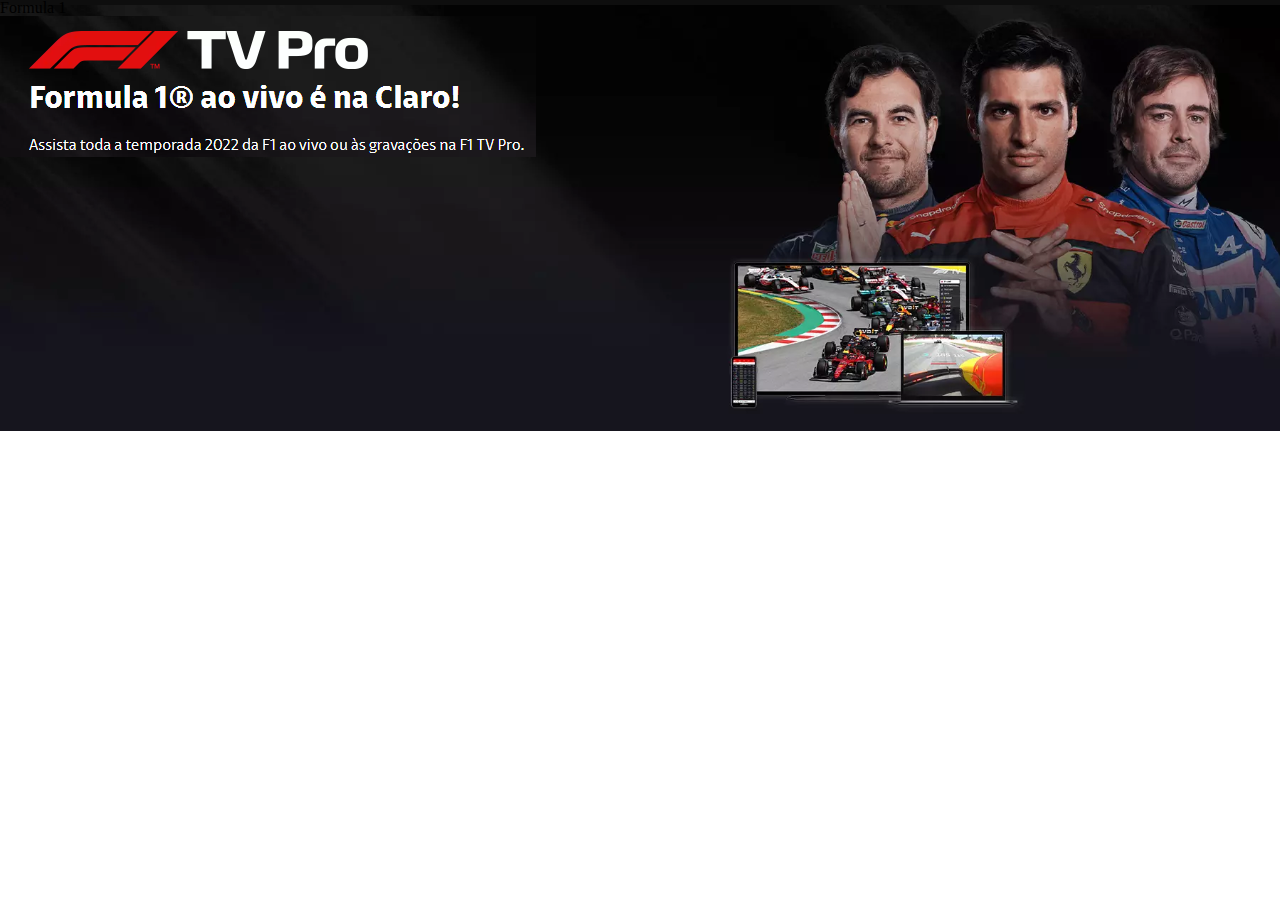
==== index.html @ ec315276 "meu primeiro commit" ====
<!DOCTYPE html>
<html lang="pt-br">
<head>
    <meta charset="UTF-8">
    <meta http-equiv="X-UA-Compatible" content="IE=edge">
    <meta name="viewport" content="width=device-width, initial-scale=1.0">
    <title>F1 TV PRO</title>
    <link href="style.css" rel="stylesheet">
    <link href="reset.css" rel="stylesheet">
</head>

<body>
    <section class="container principal">
        <h1>Formula 1</h1>
        <img src="img/logo.png" alt="O logo da F1 TV PRO">
    </section>

    
</body>
</html>
---- style.css ----
:root {
    --branco-principal: #ffffff;
    --amarelo-principal: #FFD700;
    --vermelho-principal: #FF0000;
}

* {
    margin: 0;
    padding: 0;
}

.principal {
    background-image: url("img/background.png");
    background-repeat: no-repeat;
}

.container {
    height: 100vh;
}
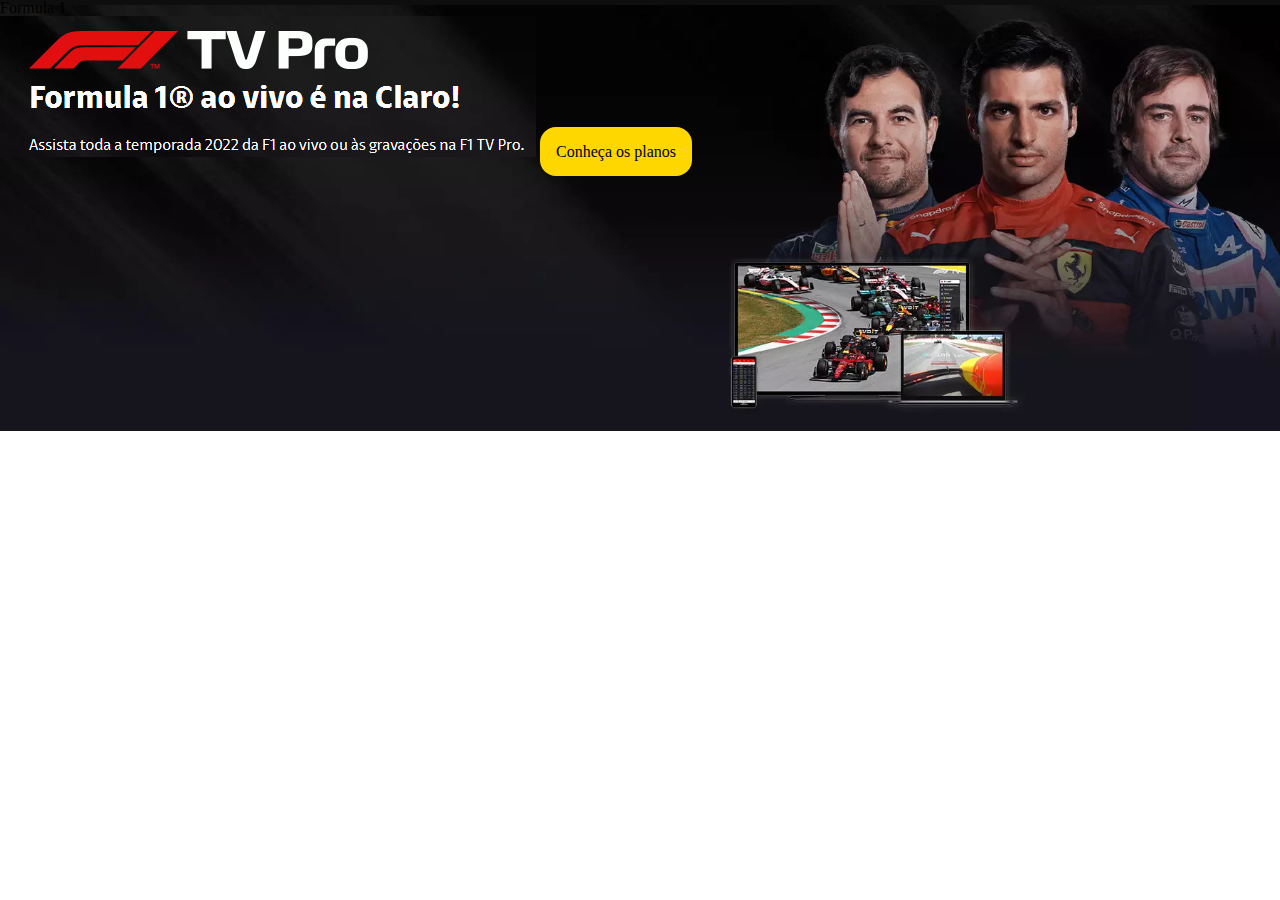
==== commit 1f591759: "Criando primeira section" ====
--- a/index.html
+++ b/index.html
@@ -13,6 +13,7 @@
     <section class="container principal">
         <h1>Formula 1</h1>
         <img src="img/logo.png" alt="O logo da F1 TV PRO">
+        <a href="https://www.formula1.com/en/subscribe-to-f1-tv.html#pt-BR" class="container__botao">Conheça os planos</a>
     </section>
 
     
--- a/style.css
+++ b/style.css
@@ -2,6 +2,7 @@
     --branco-principal: #ffffff;
     --amarelo-principal: #FFD700;
     --vermelho-principal: #FF0000;
+    --preto-principal: #000000;
 }
 
 * {
@@ -16,4 +17,11 @@
 
 .container {
     height: 100vh;
+}
+
+.container__botao {
+    background-color: var(--amarelo-principal);
+    border-radius: 16px;
+    padding: 1em;
+    color: var(--preto-principal);
 }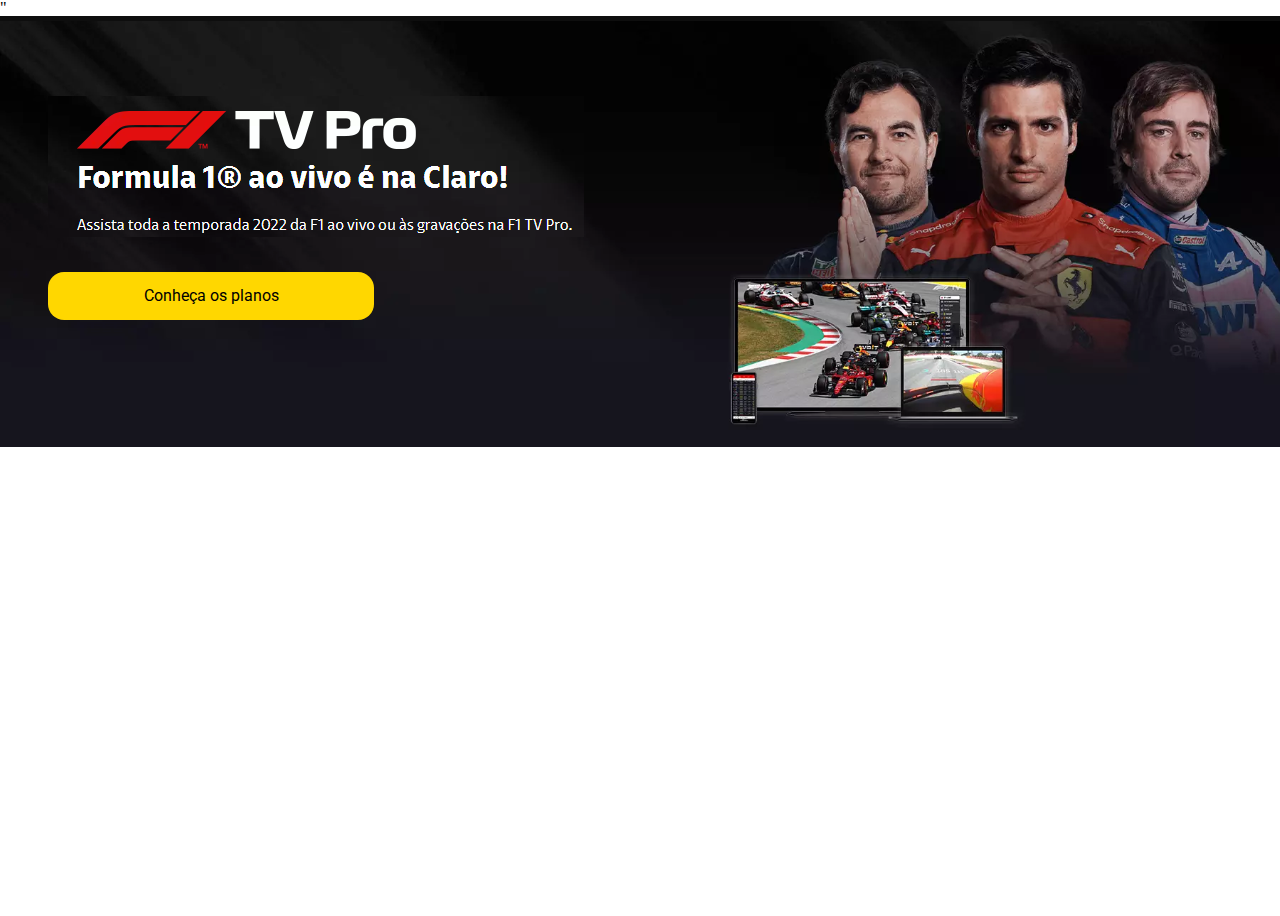
==== commit 93b457ae: "Concluindo primeira Section" ====
--- a/index.html
+++ b/index.html
@@ -7,13 +7,17 @@
     <title>F1 TV PRO</title>
     <link href="style.css" rel="stylesheet">
     <link href="reset.css" rel="stylesheet">
+    <link rel="preconnect" href="https://fonts.googleapis.com">
+    <link rel="preconnect" href="https://fonts.gstatic.com" crossorigin>
+    <link href="https://fonts.googleapis.com/css2?family=Roboto:wght@400;700&display=swap" rel="stylesheet">"
 </head>
 
 <body>
     <section class="container principal">
-        <h1>Formula 1</h1>
-        <img src="img/logo.png" alt="O logo da F1 TV PRO">
-        <a href="https://www.formula1.com/en/subscribe-to-f1-tv.html#pt-BR" class="container__botao">Conheça os planos</a>
+        <div class="container__caixa">            
+            <img src="img/logo.png" alt="O logo da F1 TV PRO" class="container__imagem">
+            <a href="https://www.formula1.com/en/subscribe-to-f1-tv.html#pt-BR" class="container__botao">Conheça os planos</a>
+        </div>
     </section>
 
     
--- a/style.css
+++ b/style.css
@@ -3,6 +3,7 @@
     --amarelo-principal: #FFD700;
     --vermelho-principal: #FF0000;
     --preto-principal: #000000;
+    --fonte-principal: 'Roboto';
 }
 
 * {
@@ -13,10 +14,13 @@
 .principal {
     background-image: url("img/background.png");
     background-repeat: no-repeat;
+    text-align: center;
 }
 
 .container {
     height: 100vh;
+    display: grid;
+    grid-template-columns: 33% 33% 33%;
 }
 
 .container__botao {
@@ -24,4 +28,19 @@
     border-radius: 16px;
     padding: 1em;
     color: var(--preto-principal);
+    display: block;
+    font-family: var(--fonte-principal);
+    font-size: 16px;
+    font-weight: 400;
+    text-decoration: none;
+}
+
+
+
+.container__imagem {
+    margin: 5em 0 2em 0;
+}
+
+.container__caixa {
+    margin: 0 3em;
 }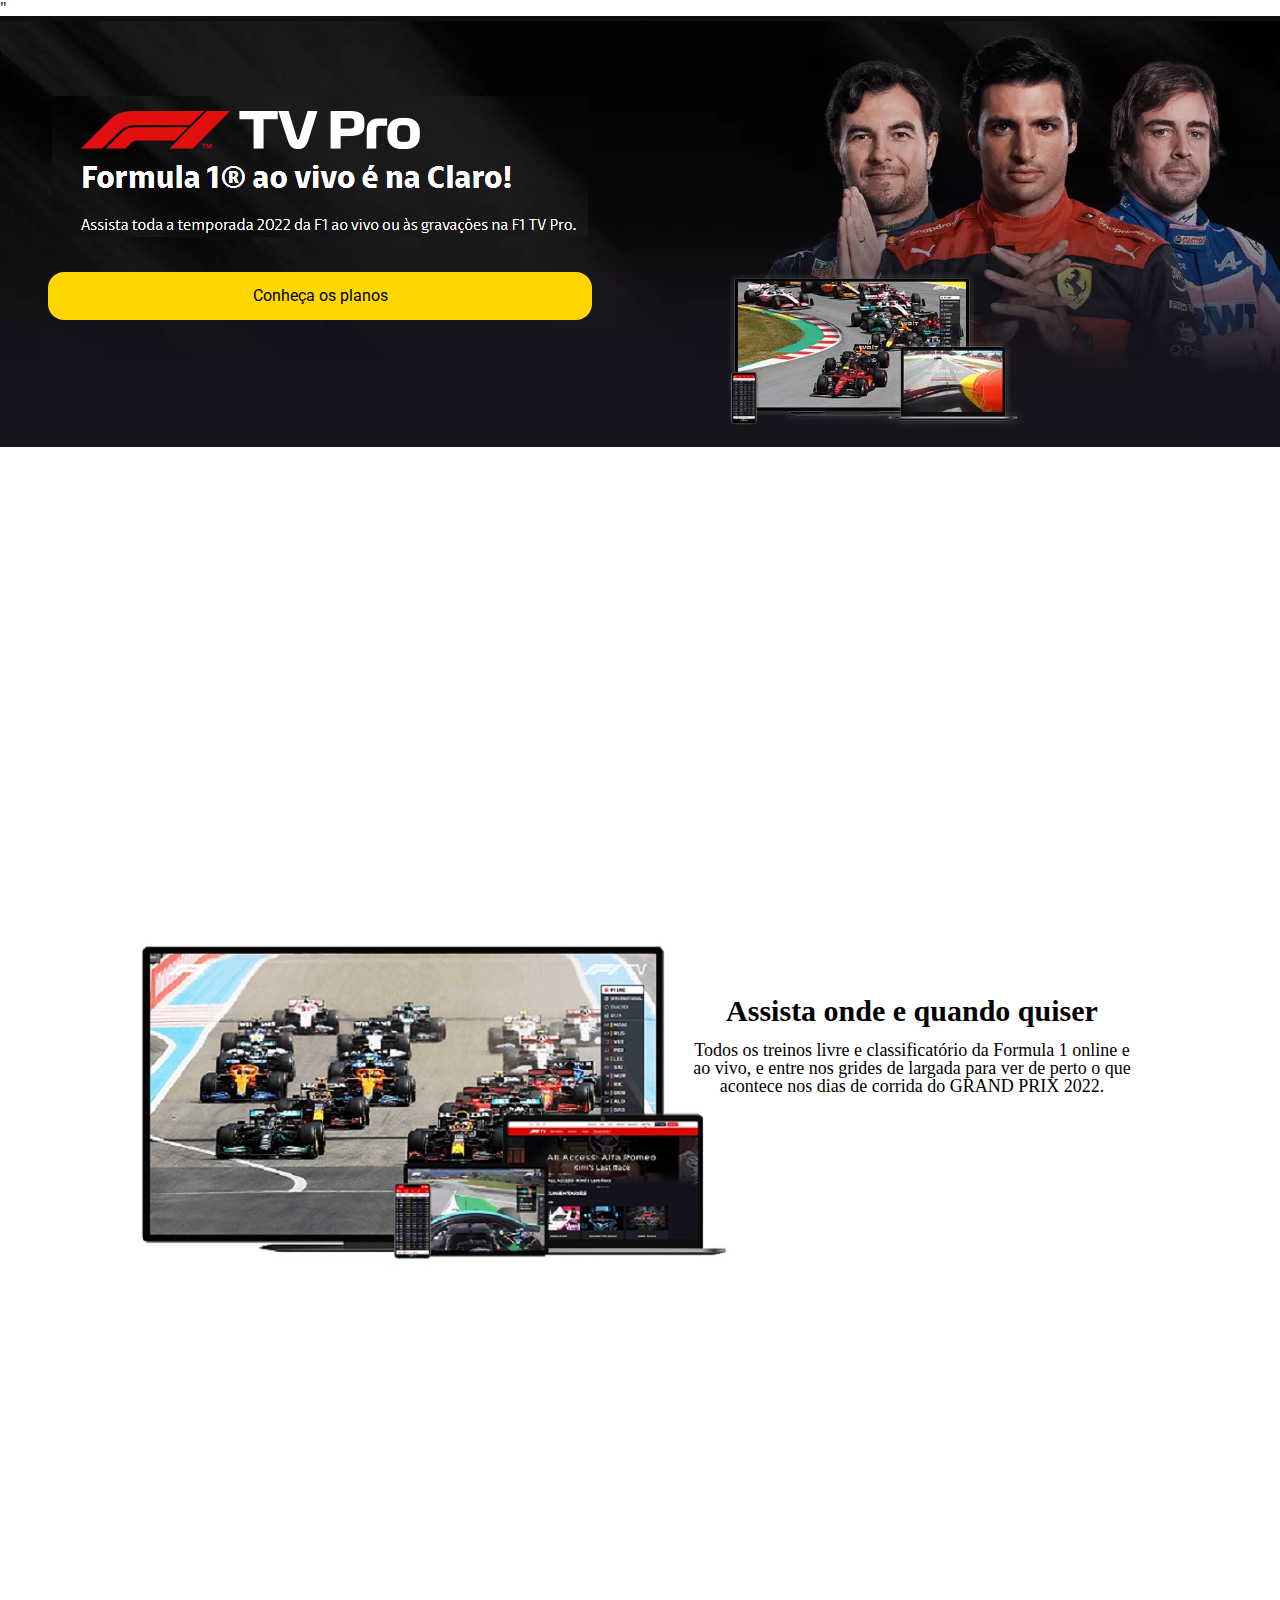
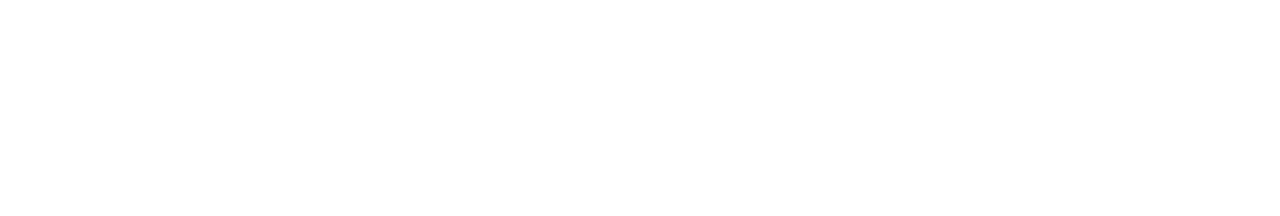
==== commit ec1061de: "Construindo a segunda Section" ====
--- a/index.html
+++ b/index.html
@@ -20,6 +20,14 @@
         </div>
     </section>
 
+    <section class="container secundario">
+        <img src="img/devices.jpg" alt="Devices abertos com F1 TV PRO" class="secundario__imagem">
+        <div class="container__descricao">
+            <h2 class="descricao__titulo">Assista onde e quando quiser</h2>
+            <p class="descricao__texto">Todos os treinos livre e classificatório da Formula 1 online e ao vivo, e entre nos grides de largada para ver de perto o que acontece nos dias de corrida do GRAND PRIX 2022.</p>
+        </div>
+    </section>
+
     
 </body>
 </html>--- a/style.css
+++ b/style.css
@@ -20,7 +20,7 @@
 .container {
     height: 100vh;
     display: grid;
-    grid-template-columns: 33% 33% 33%;
+    grid-template-columns: 50% 50%;
 }
 
 .container__botao {
@@ -43,4 +43,29 @@
 
 .container__caixa {
     margin: 0 3em;
-}+}
+
+.secudario__imagem {
+    width: 80%;
+}
+
+.secundario {
+    margin: 0 6em;
+    text-align: center;
+}
+
+.descricao__titulo {
+    font-weight: 700;
+    font-size: 30px;
+    margin-bottom: 0.5em;
+}
+
+.descricao__texto {
+    font-weight: 400;
+    font-size: 18px;
+}
+
+.container__descricao {
+    margin: 5em 3em; 
+}
+
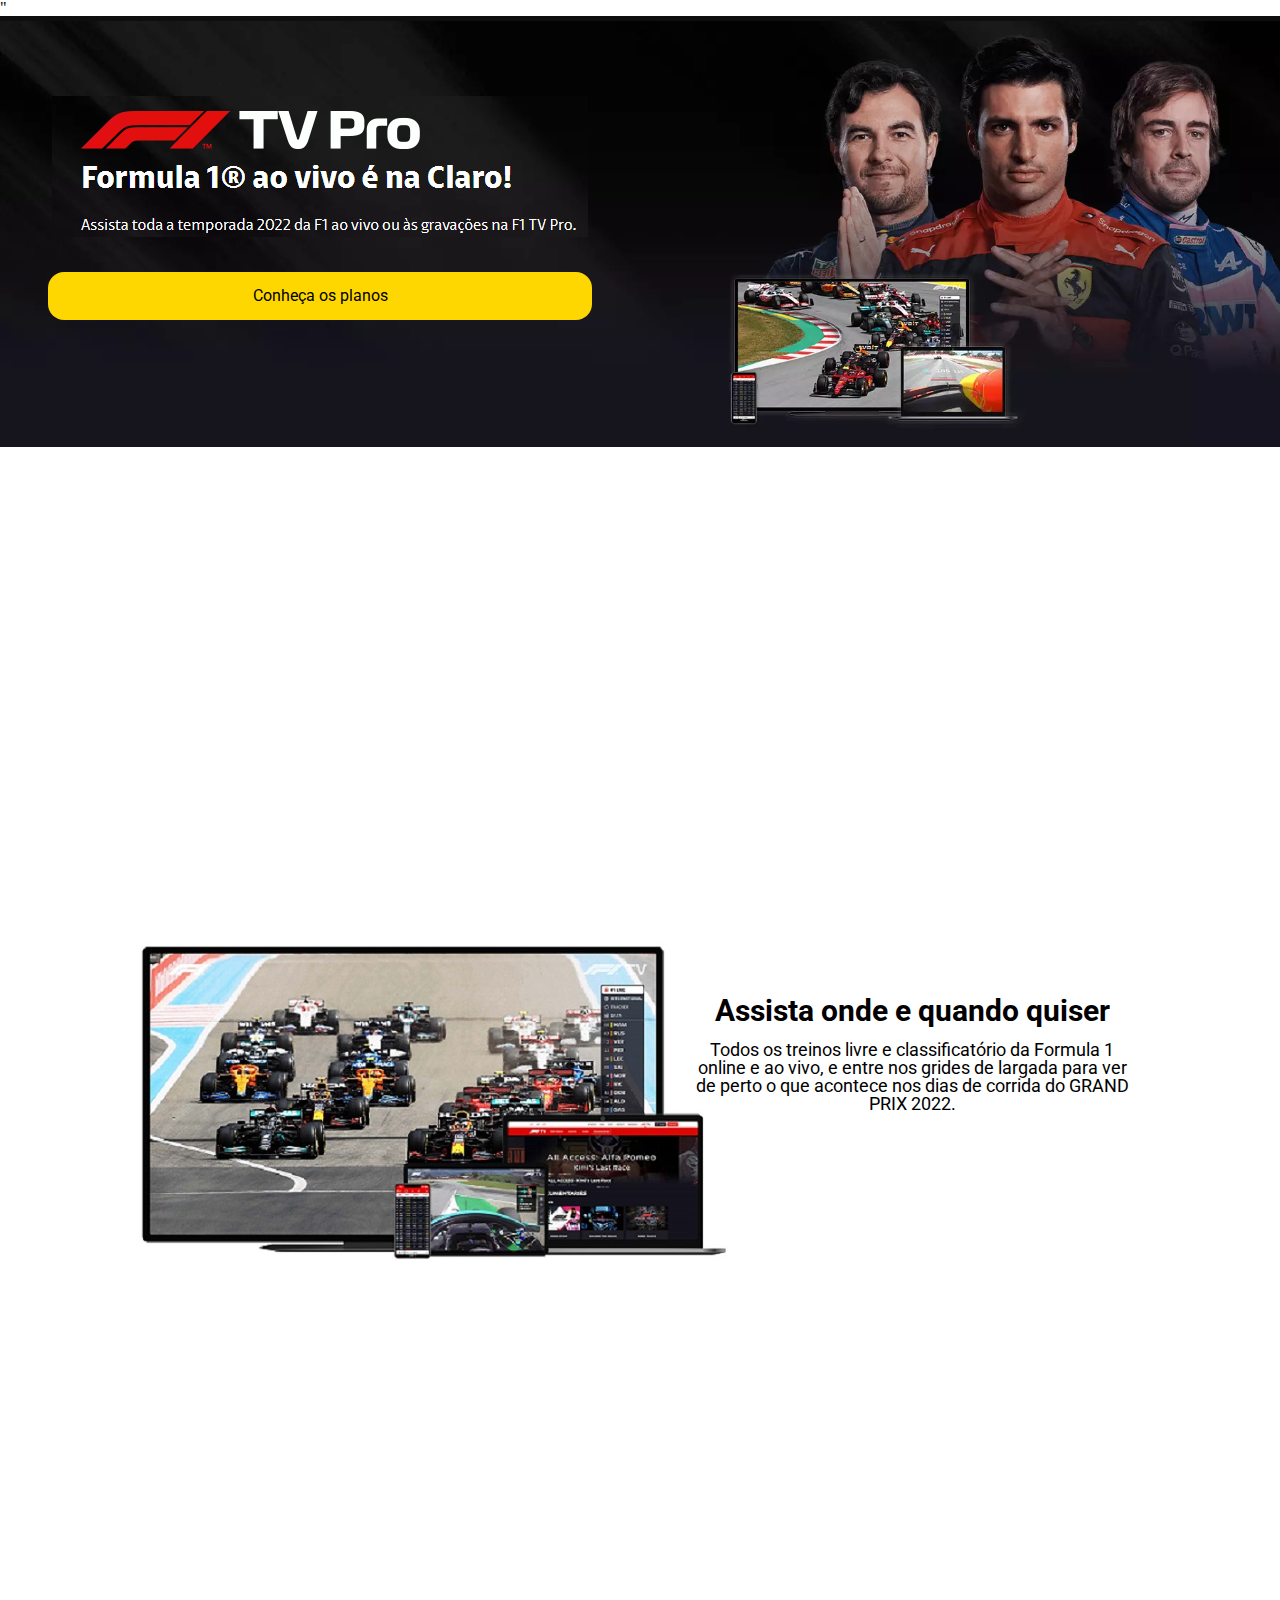
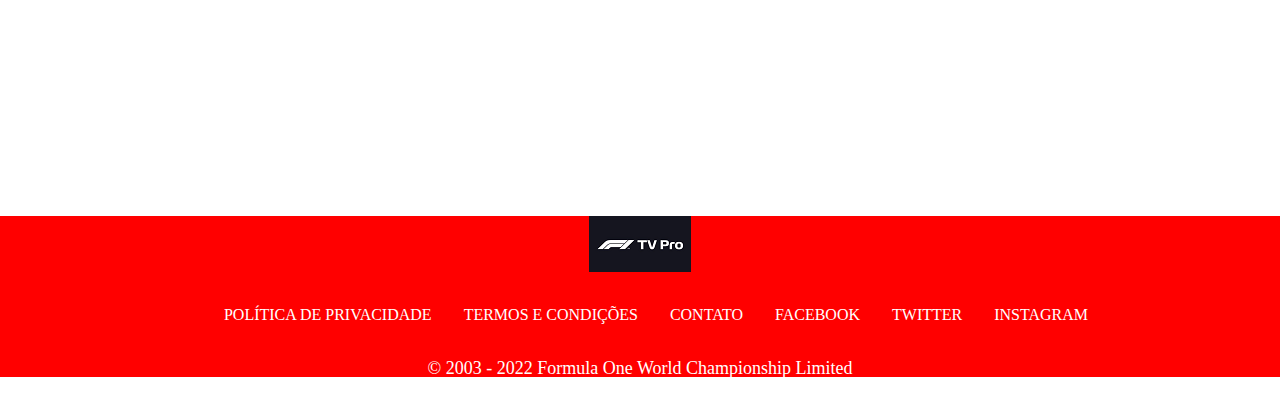
==== commit a1489b2a: "Adicionando novo arquivo img, e concluido a página" ====
--- a/index.html
+++ b/index.html
@@ -14,19 +14,50 @@
 
 <body>
     <section class="container principal">
+
         <div class="container__caixa">            
             <img src="img/logo.png" alt="O logo da F1 TV PRO" class="container__imagem">
             <a href="https://www.formula1.com/en/subscribe-to-f1-tv.html#pt-BR" class="container__botao">Conheça os planos</a>
         </div>
+
     </section>
 
     <section class="container secundario">
+
         <img src="img/devices.jpg" alt="Devices abertos com F1 TV PRO" class="secundario__imagem">
+
         <div class="container__descricao">
             <h2 class="descricao__titulo">Assista onde e quando quiser</h2>
             <p class="descricao__texto">Todos os treinos livre e classificatório da Formula 1 online e ao vivo, e entre nos grides de largada para ver de perto o que acontece nos dias de corrida do GRAND PRIX 2022.</p>
         </div>
+
     </section>
+
+    <footer class="rodape">
+        <img src="img/logo2.png" alt="Logo da F1 tv pro">
+        <ul class="rodape__lista">
+            <li class="lista__link">
+                <a href="https://account.formula1.com/#/pt/privacy-policy">POLÍTICA DE PRIVACIDADE</a>
+            </li>
+            <li class="lista__link">
+                <a href="https://account.formula1.com/#/pt/subscription-terms">TERMOS E CONDIÇÕES</a>
+            </li>
+            <li class="lista__link">
+                <a href="https://www.formula1.com/en/latest/article.faqs-and-contact-information.1TqkueKz2aRd9diRUQlq2U.html">CONTATO</a>
+            </li>
+            <li class="lista__link">
+                <a href="https://www.facebook.com/Formula1">FACEBOOK</a>
+            </li>
+            <li class="lista__link">
+                <a hrefhttps:="//twitter.com/f1=">TWITTER</a>
+            </li>
+            <li class="lista__link">
+                <a href="https://www.instagram.com/f1/">INSTAGRAM</a>
+            </li>
+        </ul>
+        <p class="rodape__texto">© 2003 - 2022 Formula One World Championship Limited</p>
+
+    </footer>
 
     
 </body>
--- a/style.css
+++ b/style.css
@@ -3,6 +3,7 @@
     --amarelo-principal: #FFD700;
     --vermelho-principal: #FF0000;
     --preto-principal: #000000;
+    --laranja-efeito: #FF4500;
     --fonte-principal: 'Roboto';
 }
 
@@ -67,5 +68,45 @@
 
 .container__descricao {
     margin: 5em 3em; 
+    font-family: var(--fonte-principal);
 }
 
+.rodape {
+    background-color: var(--vermelho-principal);
+    text-align: center;
+   
+}
+
+.rodape__lista {
+    display: flex;
+    justify-content: center;
+    list-style-type: none;
+    margin-top: 2em;
+}
+
+.lista__link a {
+    text-decoration: none;
+    color: var(--branco-principal);
+    margin-left: 2em;
+}
+
+.rodape__texto {
+    margin: 2em 0;
+    color: var(--branco-principal);
+    font-size: 18px;
+}
+
+.lista__link a:hover {
+    color: var(--amarelo-principal);
+}
+
+.lista__link a:active {
+    color: var(--preto-principal);
+}
+
+.container__botao:hover {
+    background-color: var(--laranja-efeito);
+    color: var(--amarelo-principal);
+}
+
+
